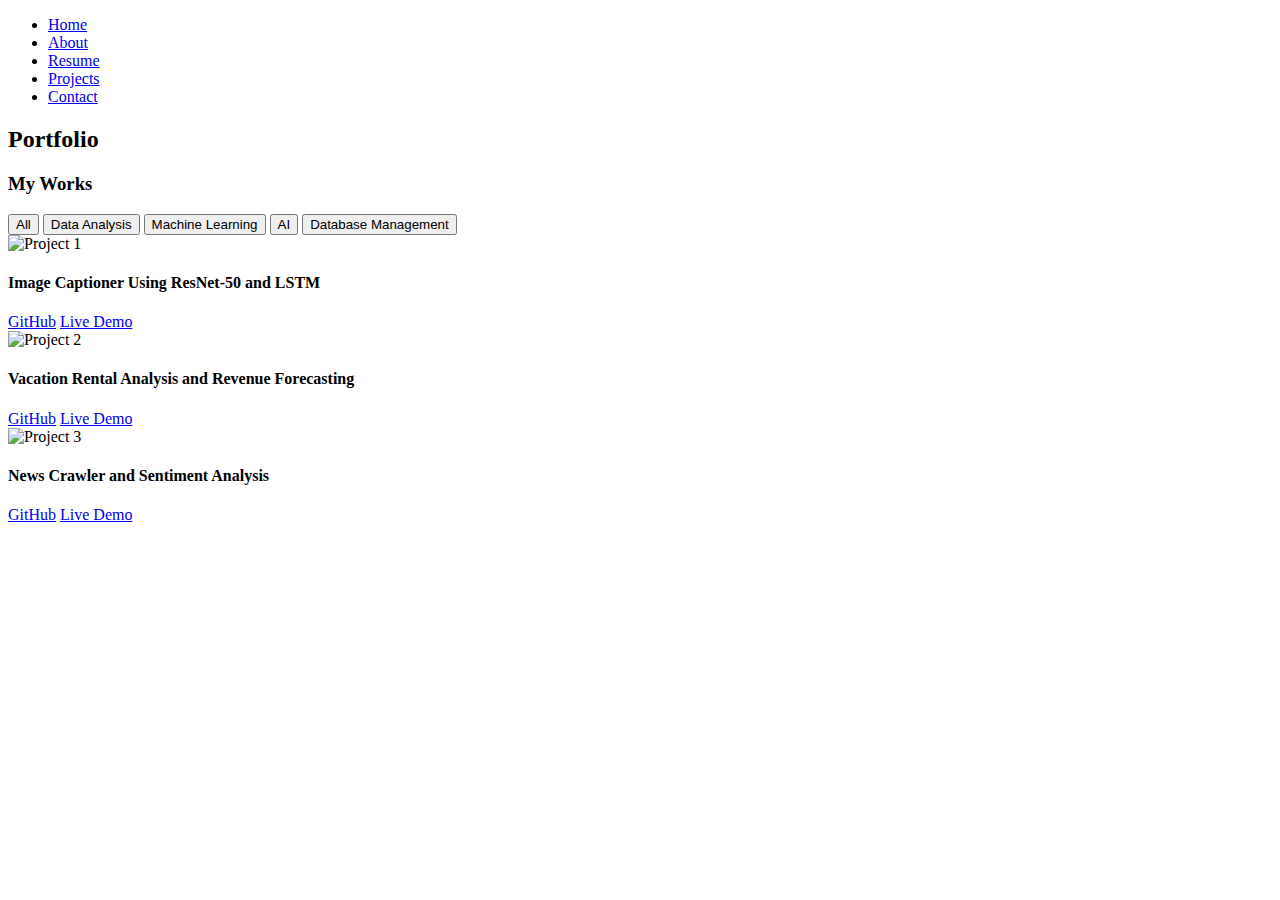
==== projects.html @ b1e97f4e "Add files via upload" ====
<!DOCTYPE html>
<html lang="en">
<head>
    <meta charset="UTF-8">
    <meta name="viewport" content="width=device-width, initial-scale=1.0">
    <title>Projects - My Portfolio</title>
    <link href="https://fonts.googleapis.com/css2?family=Montserrat:wght@400;700&display=swap" rel="stylesheet">
    <link rel="stylesheet" href="css/style.css">
</head>
<body>
    <div id="transition-overlay"></div>
    <!-- Navigation Bar -->
    <nav class="top-navigation">
        <ul>
            <li><a href="index.html">Home</a></li>
            <li><a href="about.html">About</a></li>
            <li><a href="resume.html">Resume</a></li>
            <li><a href="projects.html" class="active">Projects</a></li>
            <li><a href="contact.html">Contact</a></li>
        </ul>
    </nav>

    <!-- Projects Section -->
    <section class="projects">
        <h2 class="section-title">Portfolio</h2>
        <h3 class="projects-subtitle">My Works</h3>

        <!-- Project Filters -->
        <div class="filters">
            <button class="filter-btn active" data-filter="all">All</button>
            <button class="filter-btn" data-filter="data-analysis">Data Analysis</button>
            <button class="filter-btn" data-filter="machine-learning">Machine Learning</button>
            <button class="filter-btn" data-filter="ai">AI</button>
            <button class="filter-btn" data-filter="database-management">Database Management</button>
        </div>

        <!-- Project Cards -->
        <div class="projects-grid">
            <div class="project-card" data-category="machine-learning ai">
                <img src="images/project1.png" alt="Project 1">
                <h4>Image Captioner Using ResNet-50 and LSTM</h4>
                <div class="overlay">
                    <a href="https://github.com/DarkEnough/Image-Captioner" target="_blank" class="overlay-btn">GitHub</a>
                    <a href="https://demo.com/project1" target="_blank" class="overlay-btn">Live Demo</a>
                </div>
            </div>
            <div class="project-card" data-category="machine-learning database-management">
                <img src="images/project2.jpg" alt="Project 2">
                <h4>Vacation Rental Analysis and Revenue Forecasting</h4>
                <div class="overlay">
                    <a href="https://github.com/DarkEnough/Vacation-Rental-Analysis" target="_blank" class="overlay-btn">GitHub</a>
                    <a href="https://demo.com/project2" target="_blank" class="overlay-btn">Live Demo</a>
                </div>
            </div>
            <div class="project-card" data-category="data-analysis">
                <img src="images/project2.jpg" alt="Project 3">
                <h4>News Crawler and Sentiment Analysis</h4>
                <div class="overlay">
                    <a href="https://github.com/DarkEnough/NewsCrawler" target="_blank" class="overlay-btn">GitHub</a>
                    <a href="https://demo.com/project2" target="_blank" class="overlay-btn">Live Demo</a>
                </div>
            </div>  
        </div>
</div>
    </section>
</body>
<script>
const filterButtons = document.querySelectorAll('.filter-btn');
const projectCards = document.querySelectorAll('.project-card');

filterButtons.forEach(button => {
    button.addEventListener('click', () => {
        const filter = button.getAttribute('data-filter');

        // Highlight the active filter button
        filterButtons.forEach(btn => btn.classList.remove('active'));
        button.classList.add('active');

        // Filter projects
        projectCards.forEach(card => {
            const categories = card.getAttribute('data-category').split(' '); // Split categories into an array
            if (filter === 'all' || categories.includes(filter)) {
                card.style.display = 'block'; // Show matching cards
            } else {
                card.style.display = 'none'; // Hide non-matching cards
            }
        });
    });
});
</script>
<script>
    document.addEventListener("DOMContentLoaded", () => {
    const overlay = document.getElementById("transition-overlay");
    const links = document.querySelectorAll("a");

    // Fade in: Hide the overlay after the page loads
    setTimeout(() => {
        overlay.classList.add("inactive");
    }, 300); // Adjust the timing as needed

    // Fade out: Show the overlay before navigating
    links.forEach(link => {
        link.addEventListener("click", (e) => {
            const href = link.getAttribute("href");
            if (!href || href.startsWith("#")) return; // Skip anchor links

            e.preventDefault(); // Prevent default navigation

            // Activate fade-out effect
            overlay.classList.remove("inactive");

            // Navigate after animation
            setTimeout(() => {
                window.location.href = href;
            }, 500); // Match the transition duration
        });
    });
});
</script>
</html>
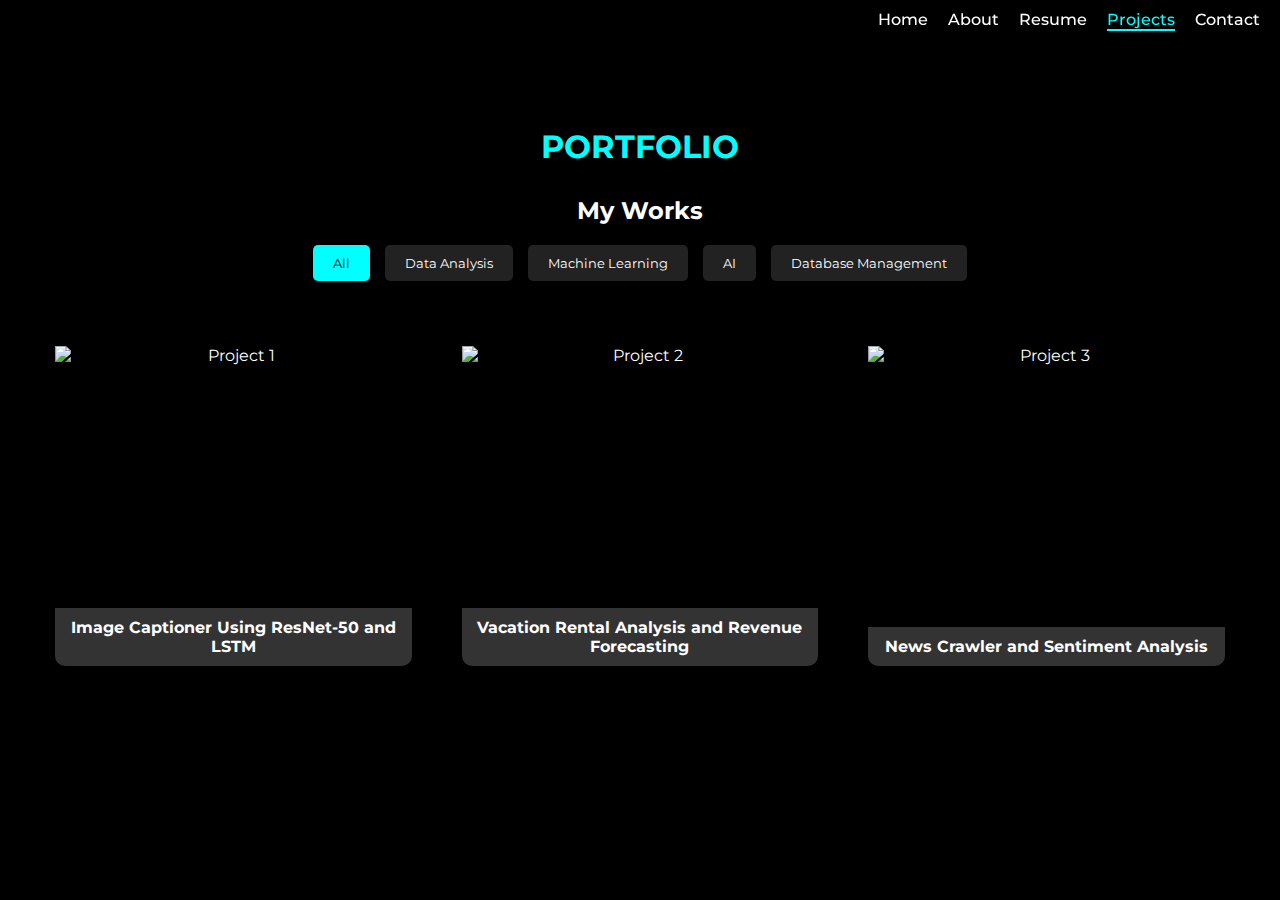
==== commit e77a0e8b: "Update projects.html" ====
--- a/projects.html
+++ b/projects.html
@@ -57,7 +57,7 @@
                 <h4>News Crawler and Sentiment Analysis</h4>
                 <div class="overlay">
                     <a href="https://github.com/DarkEnough/NewsCrawler" target="_blank" class="overlay-btn">GitHub</a>
-                    <a href="https://demo.com/project2" target="_blank" class="overlay-btn">Live Demo</a>
+                    <a href="https://darkenough-newscrawler-app-x9mux0.streamlit.app" target="_blank" class="overlay-btn">Live Demo</a>
                 </div>
             </div>  
         </div>
--- a/css/style.css
+++ b/css/style.css
@@ -0,0 +1,772 @@
+/* General Styles */
+body, html {
+    margin: 0;
+    padding: 0;
+    height: 100%;
+    font-family: 'Montserrat', sans-serif;
+    background: black;
+    color: white;
+    overflow-y: auto; /* Enable scrolling for the entire page */
+}
+
+.content-container {
+    position: absolute;
+    top: 45%; /* Center vertically */
+    left: 5%; /* Align everything to the same left margin */
+    transform: translateY(-50%);
+    text-align: left; /* Ensure all elements inside are left-aligned */
+}
+
+
+
+/* Name Styling */
+.name {
+    font-size: 4em;
+    font-family: 'Montserrat', sans-serif;
+    color: white;
+    margin-bottom: 10px; /* Space below the name */
+}
+
+.typing {
+    font-family: 'Montserrat', sans-serif;
+    font-size: 1.5em;
+    color: cyan;
+    display: inline-block;
+    height: 1.5em;
+    position: relative; /* Allow fine adjustments */
+    top: 2px; /* Adjust this value to align with "I am a" */
+}
+
+#dynamic-text {
+    border-right: 2px solid cyan;
+    height: 1.5em;
+    white-space: nowrap;
+    overflow: hidden;
+    display: inline-block;
+    position: relative; /* Allow fine adjustments */
+    top: 14.5px; /* Adjust this value to align the blinking cursor */
+}
+
+
+@keyframes typing {
+    from {
+        width: 0;
+    }
+    to {
+        width: 100%;
+    }
+}
+
+@keyframes blink {
+    50% {
+        border-color: transparent;
+    }
+}
+
+
+.navigation {
+    margin-top: 27px; /* Add a bit more space between tagline and navigation links */
+    margin-left: -9%; /* Align navigation links with the content on the left */
+    text-align: left; /* Keep navigation aligned to the left */
+}
+
+.navigation ul {
+    list-style: none; /* Remove bullet points */
+    padding: 0;
+    margin: 0;
+    display: flex;
+    flex-wrap: wrap; /* Ensure links remain inline */
+    justify-content: flex-start; /* Align links to the left */
+}
+
+.navigation li {
+    display: inline-block; /* Inline links */
+    margin-right: 15px; /* Adjust spacing between links for better alignment */
+}
+
+.navigation li:last-child {
+    margin-right: 0; /* Remove margin for the last link */
+}
+
+
+.navigation li a {
+    font-family: 'Montserrat', sans-serif;
+    text-decoration: none;
+    font-size: 1.2em;
+    color: white;
+    transition: color 0.3s, border-bottom 0.3s;
+}
+
+.navigation li a:hover,
+.navigation li a.active {
+    color: cyan;
+    border-bottom: 2px solid cyan;
+}
+
+/* Footer Alignment */
+footer {
+    position: absolute;
+    bottom: 27%;
+    left: 5%; /* Align footer to the same margin as the content */
+    text-align: left;
+}
+
+.social-links {
+    display: flex;
+    justify-content: flex-start;
+    gap: 20px;
+}
+
+.social-links a {
+    color: white;
+    font-size: 1.5em;
+    text-decoration: none;
+    transition: color 0.3s, transform 0.3s;
+}
+
+.social-links a:hover {
+    color: cyan;
+    transform: scale(1.2);
+}
+
+
+/* About Page CSS*/
+/* Navigation Bar */
+.top-navigation { 
+    position: fixed;
+    top: 0;
+    right: 0;
+    background: rgba(0, 0, 0, 0.8);
+    padding: 10px 20px;
+    z-index: 10;
+}
+
+.top-navigation ul {
+    list-style: none;
+    display: flex;
+    gap: 20px;
+    margin: 0;
+    padding: 0;
+}
+
+.top-navigation ul li a {
+    font-family: 'Montserrat', sans-serif;
+    text-decoration: none;
+    color: white;
+    font-size: 1em;
+    font-weight: 500;
+    transition: color 0.3s, border-bottom 0.3s;
+}
+
+.top-navigation ul li a:hover,
+.top-navigation ul li a.active {
+    color: cyan;
+    border-bottom: 2px solid cyan;
+}
+
+/* About Section */
+/* Header Section for Name */
+/* Header Section for Name in Top Left */
+.about-header {
+    position: fixed; /* Keeps the name fixed */
+    top: -1px; /* Distance from the top of the page */
+    left: 55px; /* Align to the left */
+    width: 60%;
+    z-index: 100; /* Ensure it's above other content */
+    background: rgba(0, 0, 0, 0.8); /* Add a background to avoid overlap */
+    padding: 5px 10px; /* Add some padding for a better look */
+    box-shadow: 0px 4px 8px rgba(0, 0, 0, 0.5); /* Add a subtle shadow */
+}
+
+
+.about-header h1 {
+    font-family: 'Montserrat', sans-serif;
+    font-size: 1.5em; /* Smaller size */
+    color: white; /* Match your theme */
+    font-weight: bold;
+    margin: 0; /* Remove default margin */
+}
+
+.about {
+    margin-top: 80px; /* Account for fixed navigation */
+    padding: 0 60px; /* Add padding to the left and right for spacing */
+    overflow: auto; /* Ensure content can scroll if necessary */
+}
+
+.about-title {
+    font-family: 'Montserrat', sans-serif;
+    color: cyan;
+    text-transform: uppercase;
+    font-size: 2em; /* Larger font size for emphasis */
+    margin-bottom: 20px;
+    border-bottom: 2px solid cyan;
+    display: inline-block;
+}
+
+.about-container {
+    display: flex;
+    flex-wrap: wrap; /* Allow content to wrap for smaller screens */
+    align-items: flex-start;
+    gap: 50px;
+}
+
+.about-image img {
+    max-width: 400px;
+    height: auto; /* Maintain aspect ratio */
+    border-radius: 10px;
+    box-shadow: 0px 4px 10px rgba(0, 0, 0, 0.5); /* Add shadow for aesthetics */
+}
+
+.about-info {
+    flex: 1;
+    min-width: 300px; /* Ensure the text section does not shrink too much */
+}
+
+.about-heading {
+    font-size: 1.8em;
+    color: cyan;
+    margin-top: -1px;
+    margin-bottom: 15px;
+}
+
+.about-details {
+    list-style: none;
+    padding: 0;
+    margin: 0 0 20px;
+    line-height: 1.6; /* Improve readability */
+}
+
+.about-details li {
+    margin-bottom: 10px; /* Add consistent spacing */
+    font-size: 1.1em;
+}
+
+/* Skills Section */
+/* Skills Section */
+.skills-section {
+    margin-top: 40px; /* Space above the section */
+    margin-bottom: 60px; /* Space below the section */
+    padding: 0 60px; /* Align the section with other content */
+}
+
+.skills-heading {
+    font-family: 'Montserrat', sans-serif;
+    color: cyan;
+    text-transform: uppercase;
+    font-size: 1.8em;
+    margin-bottom: 20px;
+    border-bottom: 2px solid cyan; /* Underline */
+}
+
+.skills-grid {
+    display: grid;
+    grid-template-columns: repeat(5, 1fr); /* Three columns */
+    gap: 20px; /* Space between skills */
+}
+
+.skill {
+    display: flex;
+    flex-direction: column;
+    gap: 5px;
+}
+
+.skill-label {
+    font-size: 1em;
+    color: white;
+    font-weight: bold;
+}
+
+.progress-container {
+    display: flex;
+    align-items: center;
+    gap: 10px; /* Space between bar and percentage */
+}
+
+.progress-bar {
+    flex: 1;
+    background: #333; /* Background of the bar */
+    border-radius: 5px;
+    height: 12px; /* Bar height */
+    overflow: hidden;
+}
+
+.progress {
+    background: cyan; /* Bar fill color */
+    height: 100%;
+    transition: width 0.5s ease; /* Smooth transition */
+}
+
+.progress-percent {
+    font-size: 0.9em;
+    color: cyan;
+    font-weight: bold;
+}
+
+/* Interests Section */
+.interests-section {
+    margin-top: 40px; /* Add space above the section */
+    margin-bottom: 60px; /* Add space below the section */
+}
+.interests-grid {
+    display: grid;
+    grid-template-columns: repeat(4, 1fr); /* Four columns per row */
+    gap: 25px; /* Space between cards */
+    margin-top: 40px;
+    padding: 0 60px; /* Align the interests grid with the about section */
+}
+
+/* Interests Section Heading */
+.interests-heading {
+    font-family: 'Montserrat', sans-serif;
+    color: cyan;
+    text-transform: uppercase;
+    font-size: 1.8em;
+    margin-bottom: 20px;
+    margin-left: 60px; /* Align the heading without affecting the underline */
+    display: inline-block;
+    border-bottom: 2px solid cyan; /* Underline */
+}
+.interest-card {
+    background: #222;
+    color: white;
+    text-align: center; /* Align text to the left */
+    padding: 15px;
+    border-radius: 8px;
+    transition: transform 0.3s ease, background 0.3s ease;
+    display: flex;
+    flex-direction: column;
+    align-items: left; /* Center image and text */
+    gap: 10px; /* Space between image and text */
+    width: 200px; /* Set card width */
+    height: 50px; /* Set card height */
+}
+
+.interest-card:hover {
+    transform: scale(1.1);
+    background: cyan;
+}
+
+.interest-card img {
+    aspect-ratio: 1 / 1; 
+    width: 80px; /* Set a fixed width */
+    height: 80px; /* Set a fixed height */
+    object-fit: cover; /* Crop the image to fit */
+    overflow: hidden; /* Hide excess parts of the image */
+    margin:0;
+    padding: 0;
+    margin-top: -15px; /* Adjust the vertical position */
+    margin-left: -15px; /* Adjust the horizontal position */
+    border-radius: 5px; /* Optional: Add rounded corners for aesthetics */
+    box-shadow: 0px 4px 8px rgba(0, 0, 0, 0.2); /* Optional: Add a shadow for elegance */
+}
+
+.interest-card span {
+    font-size: 1em;
+    color: white;
+    font-weight: bold;
+    margin: 0;
+    padding: 0;
+    margin-top: -80px; /* Adjust text position relative to the image */
+    margin-left: 80px;
+    max-width: 200px; /* Restrict text width */
+}
+.interest-card:hover span {
+    color: black; /* Ensures the span color changes on hover */
+}
+
+/* General Styles */
+body {
+    font-family: 'Montserrat', sans-serif;
+    margin: 0;
+    padding: 0;
+    background-color: black;
+    color: white;
+}
+
+/* Navigation Bar */
+.top-navigation {
+    position: fixed;
+    top: 0;
+    width: 100%;
+    background: rgba(0, 0, 0, 0.9);
+    padding: 10px 20px;
+    z-index: 10;
+}
+
+.top-navigation ul {
+    list-style: none;
+    display: flex;
+    justify-content: flex-end;
+    gap: 20px;
+    margin: 0;
+    padding: 0;
+}
+
+.top-navigation ul li a {
+    text-decoration: none;
+    color: white;
+    font-weight: 500;
+    transition: color 0.3s;
+}
+
+.top-navigation ul li a:hover,
+.top-navigation ul li a.active {
+    color: cyan;
+}
+
+/* Resume Section */
+.resume {
+    padding: 100px 20px 40px;
+}
+
+.section-title {
+    font-size: 2em;
+    text-transform: uppercase;
+    color: cyan;
+    text-align: center;
+    margin-bottom: 30px;
+}
+
+.resume-container {
+    display: flex;
+    justify-content: space-between;
+    gap: 40px;
+    flex-wrap: wrap;
+}
+
+.resume-left, .resume-right {
+    flex: 1;
+    min-width: 300px;
+}
+
+.resume-subtitle {
+    font-size: 1.5em;
+    color: cyan;
+    border-bottom: 2px solid cyan;
+    display: inline-block;
+    margin-bottom: 20px;
+}
+
+.resume-summary h4, .resume-education h4, .resume-experience h4, .resume-projects h4 {
+    font-size: 1.2em;
+    color: cyan;
+    margin-bottom: 5px;
+}
+
+.resume-summary ul, .resume-experience ul {
+    list-style: none;
+    padding: 0;
+    margin: 0;
+    line-height: 1.6;
+}
+
+.resume-summary ul li a {
+    color: cyan;
+    text-decoration: none;
+}
+
+.resume-summary ul li a:hover {
+    text-decoration: underline;
+}
+/* General Styles */
+body {
+    font-family: 'Montserrat', sans-serif;
+    margin: 0;
+    padding: 0;
+    background-color: black;
+    color: white;
+}
+
+/* Navigation Bar */
+.top-navigation {
+    position: fixed;
+    top: 0;
+    width: 100%;
+    background: rgba(0, 0, 0, 0.9);
+    padding: 10px 20px;
+    z-index: 10;
+}
+
+.top-navigation ul {
+    list-style: none;
+    display: flex;
+    justify-content: flex-end;
+    gap: 20px;
+    margin: 0;
+    padding: 0;
+}
+
+.top-navigation ul li a {
+    text-decoration: none;
+    color: white;
+    font-weight: 500;
+    transition: color 0.3s;
+}
+
+.top-navigation ul li a:hover,
+.top-navigation ul li a.active {
+    color: cyan;
+}
+
+/* Projects Section */
+.projects {
+    padding: 100px 20px 40px;
+}
+
+.section-title {
+    font-size: 2em;
+    text-transform: uppercase;
+    color: cyan;
+    text-align: center;
+    margin-bottom: 30px;
+}
+
+.projects-subtitle {
+    font-size: 1.5em;
+    color: white;
+    text-align: center;
+    margin-bottom: 20px;
+}
+
+/* Filters */
+.filters {
+    display: flex;
+    justify-content: center;
+    gap: 15px;
+    margin-bottom: 30px;
+}
+
+.filter-btn {
+    font-family: 'Montserrat', sans-serif; /* Set the font */
+    background: #222;
+    color: white;
+    border: none;
+    padding: 10px 20px;
+    border-radius: 5px;
+    cursor: pointer;
+    transition: background 0.3s, color 0.3s;
+}
+
+.filter-btn:hover, .filter-btn.active {
+    background: cyan;
+    color: black;
+}
+
+/* Projects Grid */
+.projects-grid {
+    display: grid;
+    grid-template-columns: repeat(3, 1fr); /* 3 columns per row */
+    gap: 20px; /* Space between the cards */
+    padding: 20px;
+}
+
+/* Project Card */
+.project-card {
+    position: relative;
+    background: black;
+    border-radius: 10px;
+    overflow: hidden;
+    text-align: center;
+    transition: transform 0.3s ease, box-shadow 0.3s ease;
+    display: flex;
+    flex-direction: column;
+    align-items: center;
+    justify-content: space-between; /* Space between image and text */
+    height: 350px; /* Fixed height for all cards */
+    padding: 15px;
+    box-sizing: border-box; /* Include padding in height calculation */
+}
+
+/* Project Image */
+.project-card img {
+    width: 100%;
+    height: 200px; /* Fixed height for images */
+    object-fit: cover; /* Crop the image to fit */
+    margin-bottom: 10px; /* Space between image and text */
+}
+
+/* Project Title */
+.project-card h4 {
+    font-size: 1em;
+    font-weight: bold;
+    color: white;
+    background: #333;
+    padding: 10px;
+    margin: 0;
+    border-radius: 0 0 10px 10px;
+    width: 100%; /* Ensure the title spans the card width */
+    text-align: center;
+    box-sizing: border-box; /* Include padding in width calculation */
+    transition: background 0.3s ease, color 0.3s ease;
+}
+
+/* Hover Effects */
+.project-card:hover h4 {
+    background: linear-gradient(90deg, cyan, #00bcd4);
+    color: black;
+}
+
+
+/* Overlay */
+.overlay {
+    position: absolute;
+    top: 0;
+    left: 0;
+    width: 100%;
+    height: 100%;
+    background: rgba(0, 0, 0, 0.6); /* Semi-transparent overlay */
+    display: flex;
+    flex-direction: column;
+    justify-content: center;
+    align-items: center;
+    opacity: 0;
+    transition: opacity 0.3s ease;
+}
+
+.project-card:hover .overlay {
+    opacity: 1; /* Show overlay on hover */
+}
+
+/* Overlay Buttons */
+.overlay-btn {
+    background: white;
+    color: black;
+    text-decoration: none;
+    font-weight: bold;
+    padding: 10px 20px;
+    margin: 10px 0;
+    border-radius: 5px;
+    transition: background 0.3s ease, color 0.3s ease;
+}
+
+.overlay-btn:hover {
+    background: cyan;
+    color: black;
+}
+
+/* Navigation Bar */
+.top-navigation {
+    position: fixed;
+    top: 0;
+    width: 100%;
+    background: rgba(0, 0, 0, 0.9);
+    padding: 10px 20px;
+    z-index: 10;
+}
+
+.top-navigation ul {
+    list-style: none;
+    display: flex;
+    justify-content: flex-end;
+    gap: 20px;
+    margin: 0;
+    padding: 0;
+}
+
+.top-navigation ul li a {
+    text-decoration: none;
+    color: white;
+    font-weight: 500;
+    transition: color 0.3s;
+}
+
+.top-navigation ul li a:hover,
+.top-navigation ul li a.active {
+    color: cyan;
+}
+
+/* Contact Section */
+.contact {
+    padding: 100px 20px 40px;
+}
+
+.section-title {
+    font-size: 2em;
+    text-transform: uppercase;
+    color: cyan;
+    text-align: center;
+    margin-bottom: 30px;
+}
+
+.contact-subtitle {
+    font-size: 1.5em;
+    color: white;
+    text-align: center;
+    margin-bottom: 40px;
+}
+
+/* Contact Info Grid */
+.contact-info-grid {
+    display: grid;
+    grid-template-columns: repeat(auto-fit, minmax(250px, 1fr));
+    gap: 20px;
+    margin-bottom: 40px;
+    padding: 0 20px;
+}
+
+.contact-card {
+    background: #222;
+    padding: 20px;
+    border-radius: 8px;
+    text-align: center;
+    transition: transform 0.3s, box-shadow 0.3s;
+}
+
+.contact-card i {
+    font-size: 2em;
+    color: cyan;
+    margin-bottom: 10px;
+}
+
+.contact-card h4 {
+    color: white;
+    margin-bottom: 10px;
+}
+
+.contact-card p, .contact-card a {
+    color: white;
+    text-decoration: none;
+}
+
+.contact-card:hover {
+    transform: scale(1.05);
+    box-shadow: 0px 4px 10px rgba(0, 0, 0, 0.5);
+}
+
+.contact-card a {
+    margin-right: 20px; /* Add space between the logos */
+    color: white; /* Ensure icons are visible */
+    font-size: 1.8em; /* Adjust icon size if needed */
+    transition: color 0.3s ease, transform 0.3s ease; /* Smooth hover transition */
+}
+
+.contact-card a:last-child {
+    margin-right: 0; /* Remove margin from the last logo */
+}
+
+.contact-card a:hover {
+    color: cyan; /* Change icon color on hover */
+    transform: scale(1.2); /* Slight zoom effect on hover */
+}
+
+
+
+/* Transition Overlay */
+#transition-overlay {
+    position: fixed;
+    top: 0;
+    left: 0;
+    width: 100%;
+    height: 100%;
+    background: black; /* Overlay color */
+    z-index: 1000; /* Ensure it appears above all content */
+    opacity: 1; /* Fully visible initially */
+    visibility: visible; /* Ensure it's displayed */
+    transition: opacity 0.5s ease, visibility 0.5s ease; /* Smooth transition */
+}
+
+#transition-overlay.inactive {
+    opacity: 0; /* Fully transparent */
+    visibility: hidden; /* Hidden after fade-out */
+}
+
